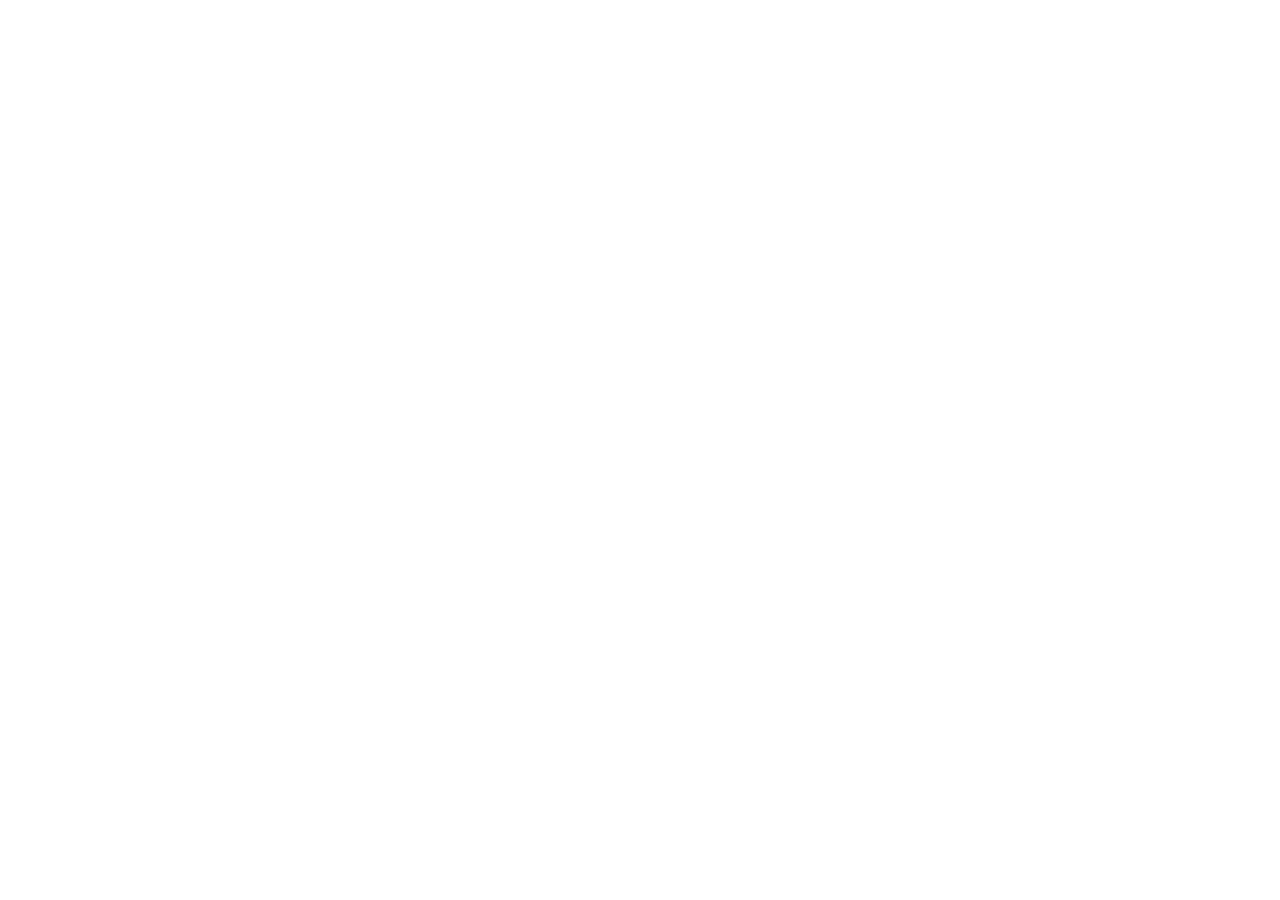
==== index.html @ 27630556 "Update Page Project Structure" ====
<!DOCTYPE html>
<html lang="en">
<head>
    <meta charset="UTF-8">
    <meta name="viewport" content="width=device-width, initial-scale=1.0">
    <title>Nebula</title>


    <!--Enlaces a fuentes-->


    <!---->


</head>



<body>
    


    


</body>
</html>
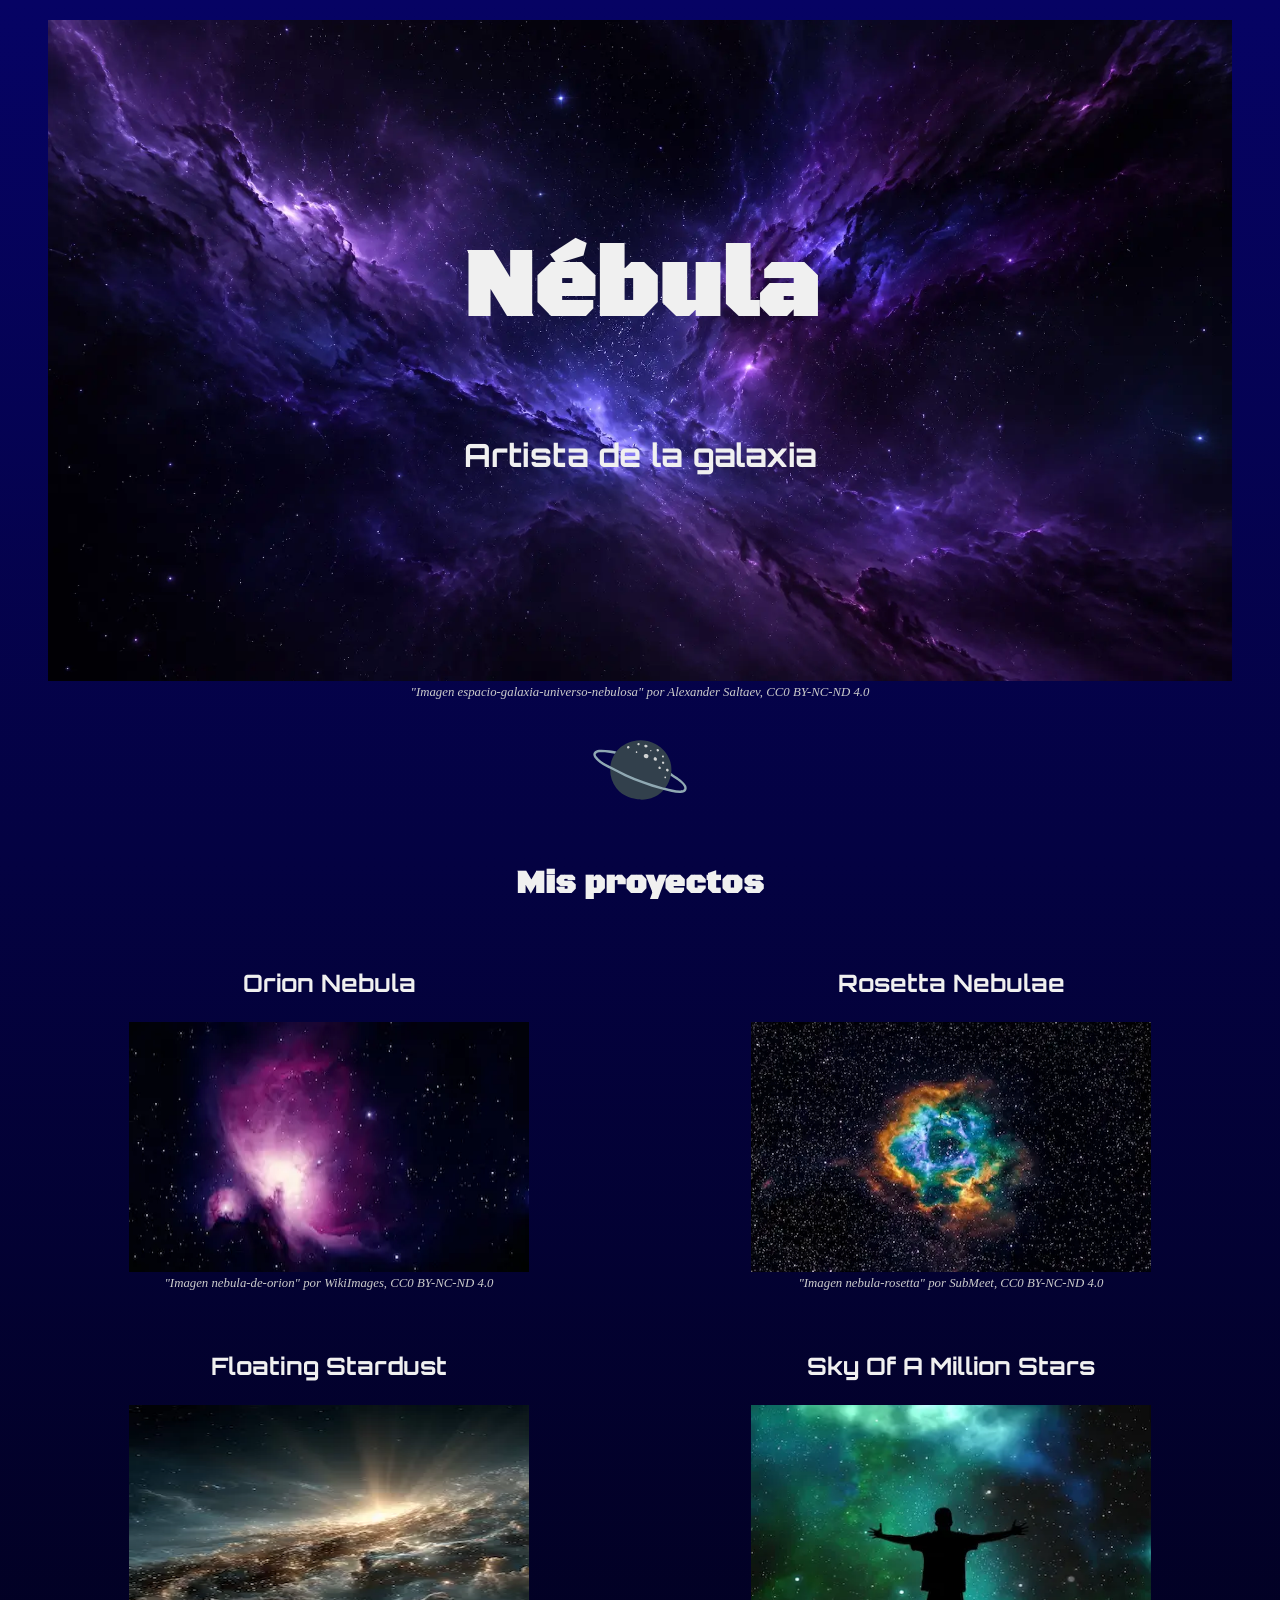
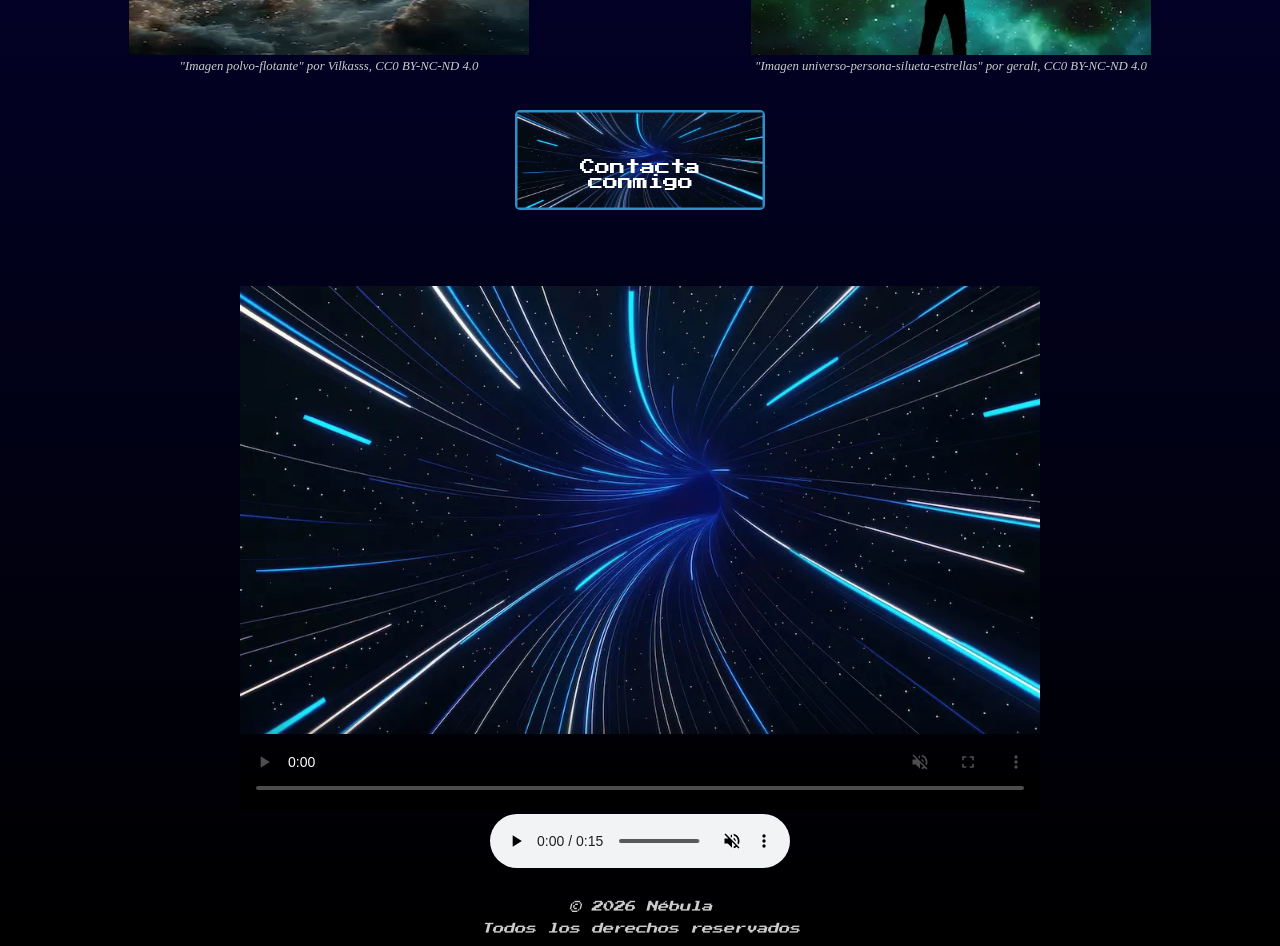
==== commit 73962a77: "Update Nebula's Landing Page and Assets" ====
--- a/index.html
+++ b/index.html
@@ -5,22 +5,133 @@
     <meta name="viewport" content="width=device-width, initial-scale=1.0">
     <title>Nebula</title>
 
+    <!--Enlace al icono de la web en la pestaña-->
+    <link rel="icon" href="assets/img/nebula-logo.svg" type="image/svg">
 
     <!--Enlaces a fuentes-->
+    <link rel="preconnect" href="https://fonts.googleapis.com">
+    <link rel="preconnect" href="https://fonts.gstatic.com" crossorigin>
+    <!--Black Ops One-->
+    <link href="https://fonts.googleapis.com/css2?family=Black+Ops+One&family=Cinzel+Decorative:wght@400;700;900&family=Cinzel:wght@400..900&family=EB+Garamond:ital,wght@0,400..800;1,400..800&display=swap" rel="stylesheet">
+    <!--Orbitron-->
+    <link href="https://fonts.googleapis.com/css2?family=Black+Ops+One&family=Cinzel+Decorative:wght@400;700;900&family=Cinzel:wght@400..900&family=EB+Garamond:ital,wght@0,400..800;1,400..800&family=Orbitron:wght@400..900&display=swap" rel="stylesheet">
+    <!--Press Start 2P-->
+    <link href="https://fonts.googleapis.com/css2?family=Black+Ops+One&family=Cinzel+Decorative:wght@400;700;900&family=Cinzel:wght@400..900&family=EB+Garamond:ital,wght@0,400..800;1,400..800&family=Orbitron:wght@400..900&family=Press+Start+2P&display=swap" rel="stylesheet">
+
+    <!--Enlace a la hoja de estilo CSS-->
+    <link rel="stylesheet" href="styles/styles.css">
+</head>
+
+<body>
+    <!-- Zona hero-->
+        <!--Header para el logo y el título de la página-->
+        <header>
+            <div id="hero-zone">
+                <!--Titulo-->
+                <h1 id="title">Nébula</h1>
+                <!--Subtítulo-->
+                <h2 id="subtitle">Artista de la galaxia</h2>
+                <div id="img-hero">
+                    <figure>
+                        <img src="assets/img/hero-image.webp" alt="Imagen espacial estilo nebulosa como fondo de página" width="100%" height="auto" loading="lazy">
+                        <figcaption class="cites">
+                            "Imagen espacio-galaxia-universo-nebulosa" por Alexander Saltaev, CC0 BY-NC-ND 4.0
+                        </figcaption>
+                    </figure>
+                </div>
+            </div>
+
+        </header>
+        
+        <main>
+                <!---Imagen logo-->
+                <div id="logo">
+                    <img src="assets/img/nebula-logo.svg" alt="Logo de la página web de Nebula" width="100px" height="auto" loading="lazy">
+                </div>
+
+            <h1 id="projects-title">Mis proyectos</h1>
+
+            <!--Contenedor para un grid con los proyectos de Nebula-->
+            <div id="grid">
+                <!--Cada tarjeta del grid-->
+                <!--Proyecto 1-->
+                <div class="project">
+                    <h3>Orion Nebula</h3>
+                    <figure>
+                        <img src="assets/img/project-1.webp" alt="Imagen de Nebula de Orión" width="400px" height="250px" loading="lazy">
+                            <figcaption class="cites">
+                                "Imagen nebula-de-orion" por WikiImages, CC0 BY-NC-ND 4.0
+                            </figcaption>
+                    </figure>
+                </div>
+                
+                <!--Proyecto 2-->
+                <div class="project">
+                    <h3>Rosetta Nebulae</h3>
+                    <figure>
+                        <img src="assets/img/project-2.webp" alt="Imagen de la nebulosa Roseta" width="400px" height="250px" loading="lazy">
+                        <figcaption class="cites">
+                            "Imagen nebula-rosetta" por SubMeet, CC0 BY-NC-ND 4.0
+                        </figcaption>
+                    </figure>
+                </div>
+
+                <!--Proyecto 3-->
+                <div class="project">
+                    <h3>Floating Stardust</h3>
+                    <figure>
+                        <img src="assets/img/project-3.webp" alt="Imagen del polvo flotante de una nebulosa" width="400px" height="250px" loading="lazy">
+                        <figcaption class="cites">
+                            "Imagen polvo-flotante" por Vilkasss, CC0 BY-NC-ND 4.0
+                        </figcaption>
+                    </figure>
+                </div>
+
+                <!--Proyecto 4-->
+                <div class="project">
+                    <h3>Sky Of A Million Stars</h3>
+                    <figure>
+                        <img src="assets/img/project-4.webp" alt="Silueta de una persona frente al espacio" width="400px" height="250px" loading="lazy">
+                        <figcaption class="cites">
+                            "Imagen universo-persona-silueta-estrellas" por geralt, CC0 BY-NC-ND 4.0
+                        </figcaption>
+                    </figure>
+                </div>  
+
+            </div>
+
+            <!--Botón de contacto con animación integrada-->
+            <button class="btn" onclick="window.location.href='mailto:antondm11@gmail.com'">
+                <img id="btn-img" src="assets/img/button-animation.webp" alt="Animación futurista situada en el botón" width="245px" height="95px" loading="lazy">
+                <p class="btn-text">Contacta conmigo</p>
+            </button>
+
+            <br>
 
 
-    <!---->
+            <!--Vídeo-->
+            <video id="video" poster="assets/img/anima-1.webp" width="800px" height="600px" controls autoplay muted loop>
+        
+                <source src="assets/video/night-sky-video.mp4" type="video/mp4">
 
+            </video>
 
-</head>
+            <br>
+            <!---Audio ambiente-->
+            <audio id="ambient-audio" controls preload="metadata" autoplay muted loop>
+                <source src="assets/audio/juliush-interstellar-science-fiction-sounds.mp3" type="audio/mpeg">
+                Tu navegador no soporta la reproducción de audio.
+            </audio>
 
+            <br>
 
+        </main>
 
-<body>
-    
-
-
-    
+        <footer>
+            <br>
+            <p class="foot-text">© 2026 Nébula</p>
+            <p class="foot-text">Todos los derechos reservados</p>
+        </footer>
 
 
 </body>
--- a/styles/styles.css
+++ b/styles/styles.css
@@ -0,0 +1,118 @@
+/* Estilo general para el body */
+body{
+    background-color: #04024d;
+    color: white;
+    text-align: center;
+    background: linear-gradient(to bottom, #060364,  #000000); 
+}
+
+/* Propiedades del contenedor de la zona Hero */
+#hero-zone{
+    margin: 20px auto;
+    position: relative;
+}
+
+/* Estilo para el título */
+#title{
+    font-size: 6rem;
+    color: #f0f0f0;
+    font-family: 'Black Ops One', sans-serif;
+    position: absolute;
+    top: 30%;
+    left: 50%;
+    transform: translate(-50%, -50%);
+}
+
+/* Estilo para el subtítulo */
+#subtitle{
+    font-size: 2rem;
+    color: #f0f0f0;
+    font-family: 'Orbitron', sans-serif;
+    position: absolute;
+    top: 60%;
+    left: 50%;
+    transform: translate(-50%, -50%);
+}
+
+
+/* Estilo para el grid que contiene los proyectos de Nebula */
+#grid{
+    display: grid;
+    grid-template-columns: repeat(2, 1fr);
+    gap: 20px;
+    padding: 20px;
+}
+
+/* Estlo para el título "Mis proyectos" */
+#projects-title{
+    font-size: 2rem;
+    color: #f0f0f0;
+    font-family: 'Black Ops One', sans-serif;
+    margin-top: 40px;
+    margin-bottom: 20px;
+}
+
+/* Estilo para el título de los proyectos */
+.project h3{
+    font-size: 1.5rem;
+    color: #f0f0f0;
+    font-family: 'Orbitron', sans-serif;
+}
+
+/* Estilo para el botón de contacto */
+.btn{
+    background-color: #2d90c9;
+    color: white;
+    border: none;
+    border-radius: 5px;
+    padding: 10px 20px;
+    font-size: 1.2rem;
+    font-family: 'Press Start 2P', sans-serif;
+    cursor: pointer;
+    transition: background-color 0.3s ease;
+    width: 250px;
+    height: 100px;
+    position: relative;
+
+}
+
+/* Estilo para el hover del botón */
+.btn:hover{
+    background-color: #13bfeb;
+}
+
+/* Estilo para la imagen del botón */
+#btn-img{
+    position: absolute;
+    top: 50%;
+    left: 50%;
+    transform: translate(-50%, -50%);
+}
+
+/* Estilo para el texto del botón */
+.btn-text{
+    font-size: 0.8em;
+    position: absolute;
+    top: 50%;
+    left: 50%;
+    transform: translate(-50%, -50%);
+}
+
+/* Estilo para las citas de las imágenes */
+.cites{
+    font-size: 0.8em;
+    color: #cccccc;
+    font-style: italic;
+}
+
+
+/* Estilo para el texto del footer */
+.foot-text{
+    font-size: 0.7em;
+    color: #cccccc;
+    font-style: italic;
+    font-family: 'Press Start 2P', sans-serif;
+    text-align: center;
+
+}
+
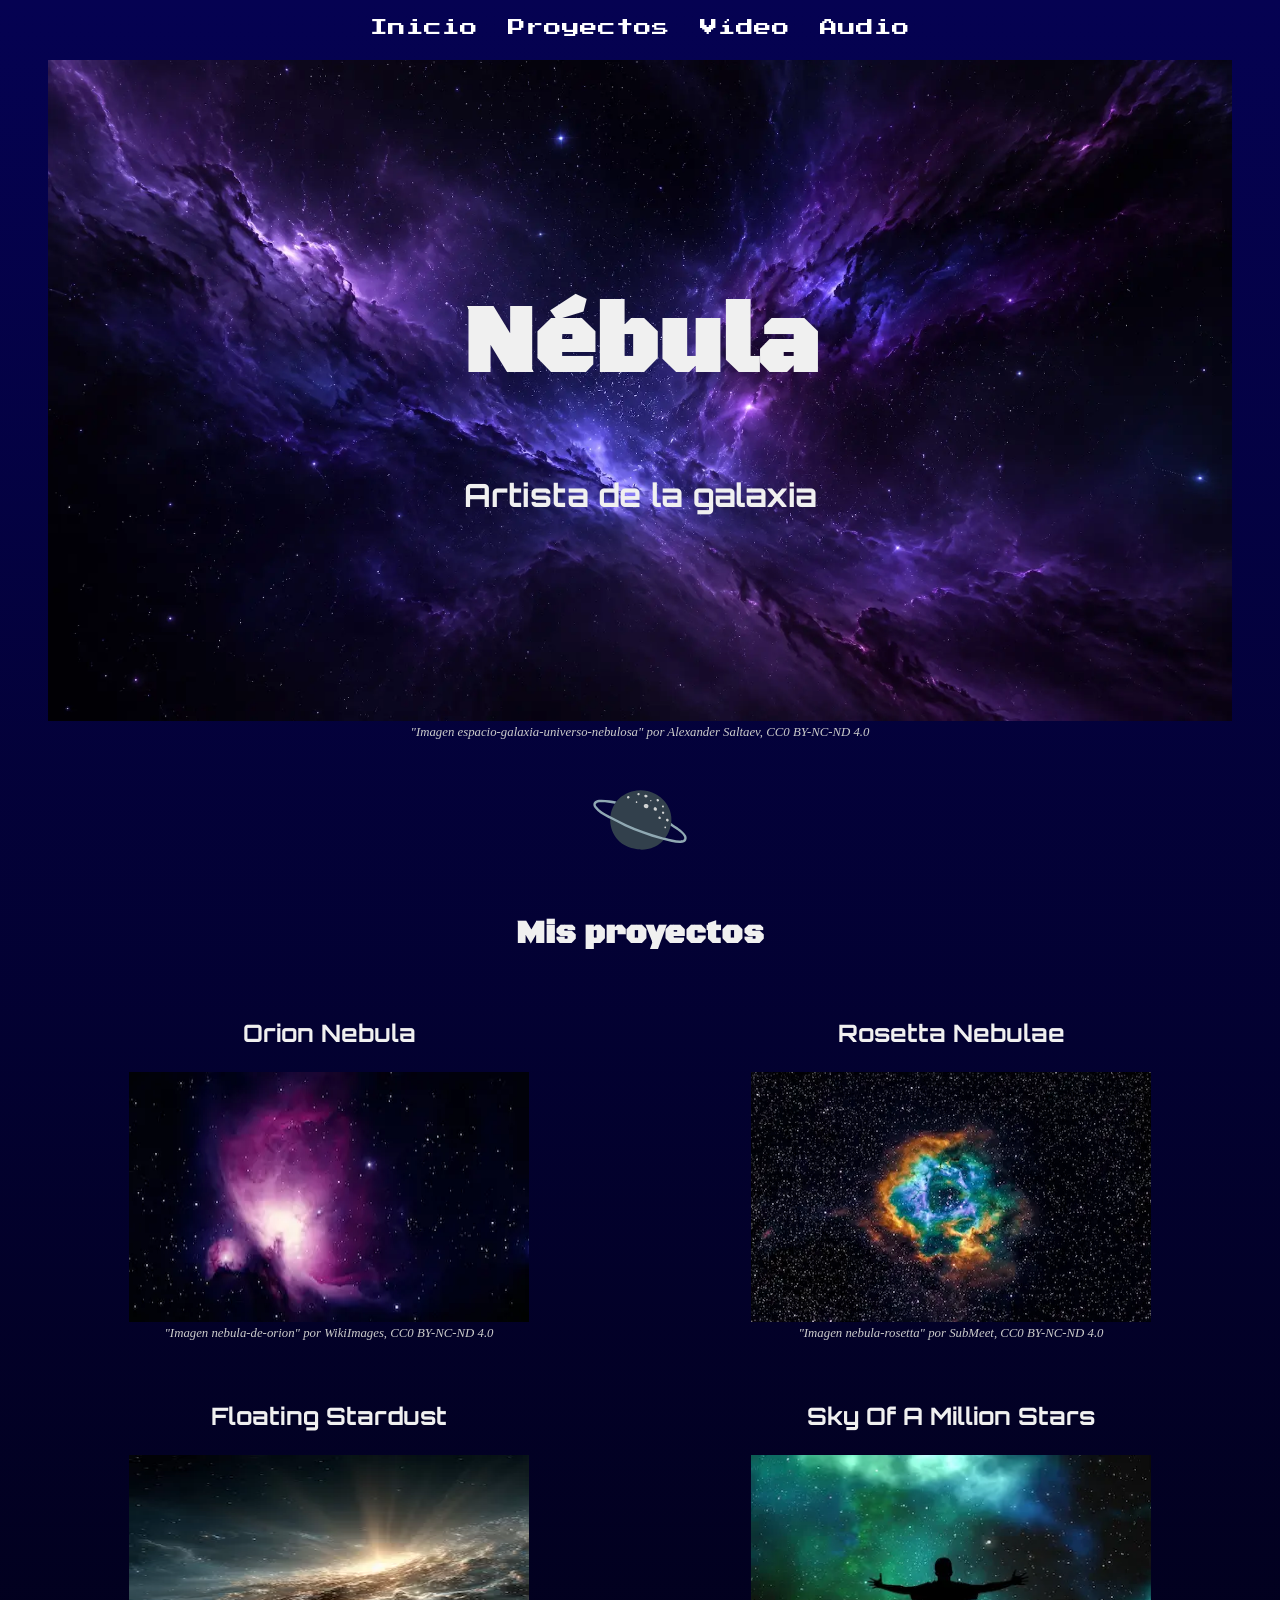
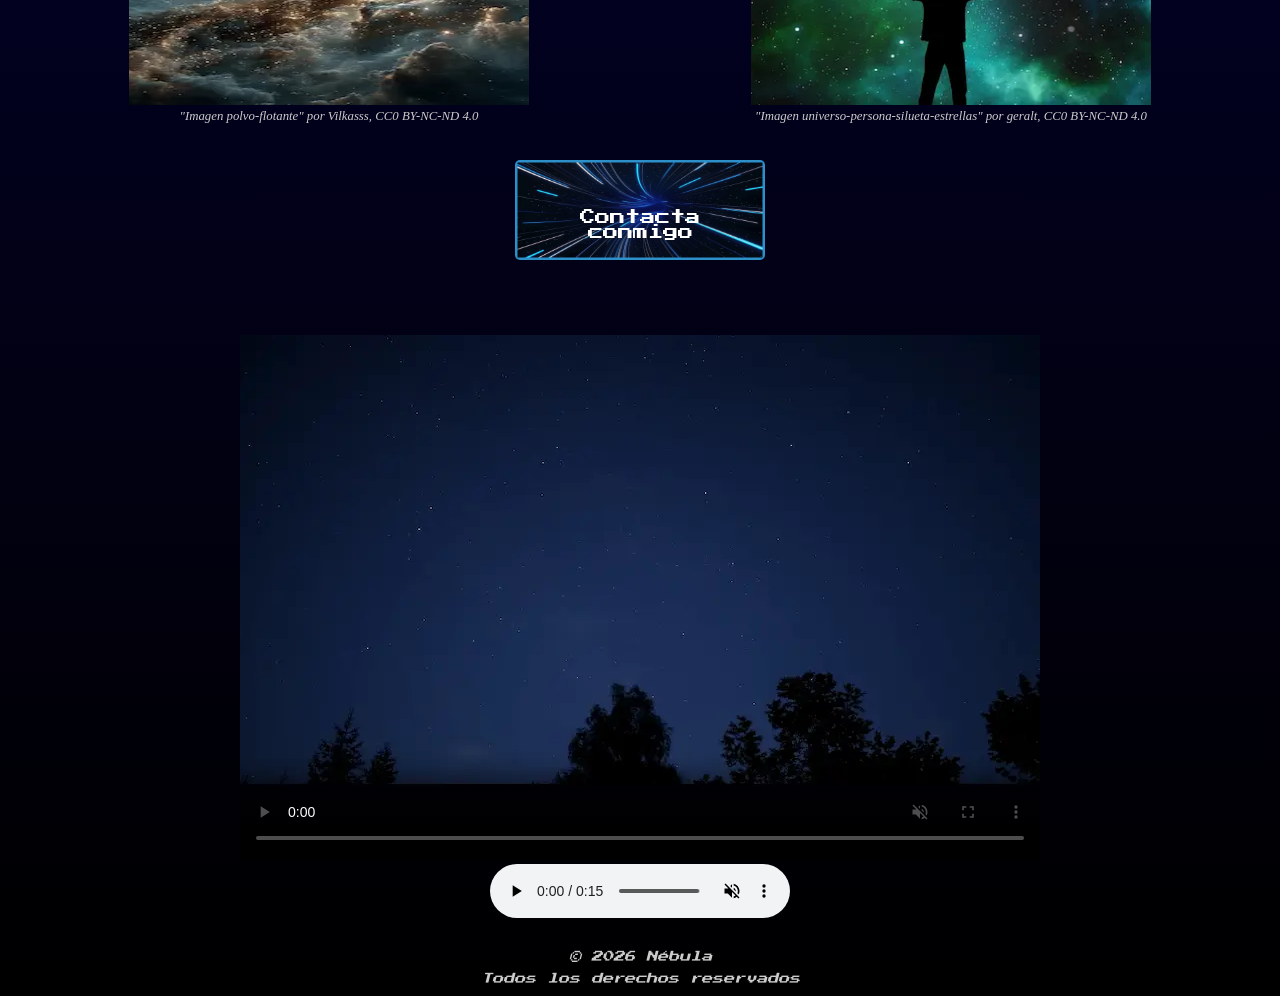
==== commit 96d99086: "Update Nebula Landing and Assets" ====
--- a/index.html
+++ b/index.html
@@ -26,6 +26,19 @@
     <!-- Zona hero-->
         <!--Header para el logo y el título de la página-->
         <header>
+
+
+            <!--Barra de navegación para dirigir a cada sección de recursos-->
+
+            <nav id="navbar">
+                <ul>
+                    <li><a href="#hero-zone">Inicio</a></li>
+                    <li><a href="#projects-title">Proyectos</a></li>
+                    <li><a href="#video">Vídeo</a></li>
+                    <li><a href="#ambient-audio">Audio</a></li>
+                </ul>
+
+
             <div id="hero-zone">
                 <!--Titulo-->
                 <h1 id="title">Nébula</h1>
@@ -110,7 +123,7 @@
 
 
             <!--Vídeo-->
-            <video id="video" poster="assets/img/anima-1.webp" width="800px" height="600px" controls autoplay muted loop>
+            <video id="video" controls poster="assets/img/poster.webp" width="800px" height="600px" autoplay muted loop>
         
                 <source src="assets/video/night-sky-video.mp4" type="video/mp4">
 
--- a/styles/styles.css
+++ b/styles/styles.css
@@ -1,9 +1,43 @@
 /* Estilo general para el body */
 body{
     background-color: #04024d;
+    color: ffffff;
+    text-align: center;
+    background: linear-gradient(to bottom, #050252,  #000000); 
+}
+
+
+/* Estilo de la barra de navegación */
+#navbar{
+    color: #ffffff;
+    padding: 10px 0;
+}
+
+/* Estilo del flex para los elementos de la barra de navegación */
+#navbar ul{
+    list-style: none;
+    margin: 0;
+    padding: 0;
+    display: flex;
+    justify-content: center;
+}
+
+/* Propiedad para el margen entre los elementos de la barra de navegación (lista) */
+#navbar li{
+    margin: 0 15px;
+}
+
+/* Estilo del texto que actúa como enlace a las secciones */
+#navbar a{
     color: white;
-    text-align: center;
-    background: linear-gradient(to bottom, #060364,  #000000); 
+    text-decoration: none;
+    font-family: 'Press Start 2P', sans-serif;
+    font-size: 1.1em;
+}
+
+/* Estilo para el hover del enlace */
+#navbar a:hover{
+    color: #13bfeb;
 }
 
 /* Propiedades del contenedor de la zona Hero */
@@ -43,7 +77,7 @@
     padding: 20px;
 }
 
-/* Estlo para el título "Mis proyectos" */
+/* Estilo para el título "Mis proyectos" */
 #projects-title{
     font-size: 2rem;
     color: #f0f0f0;
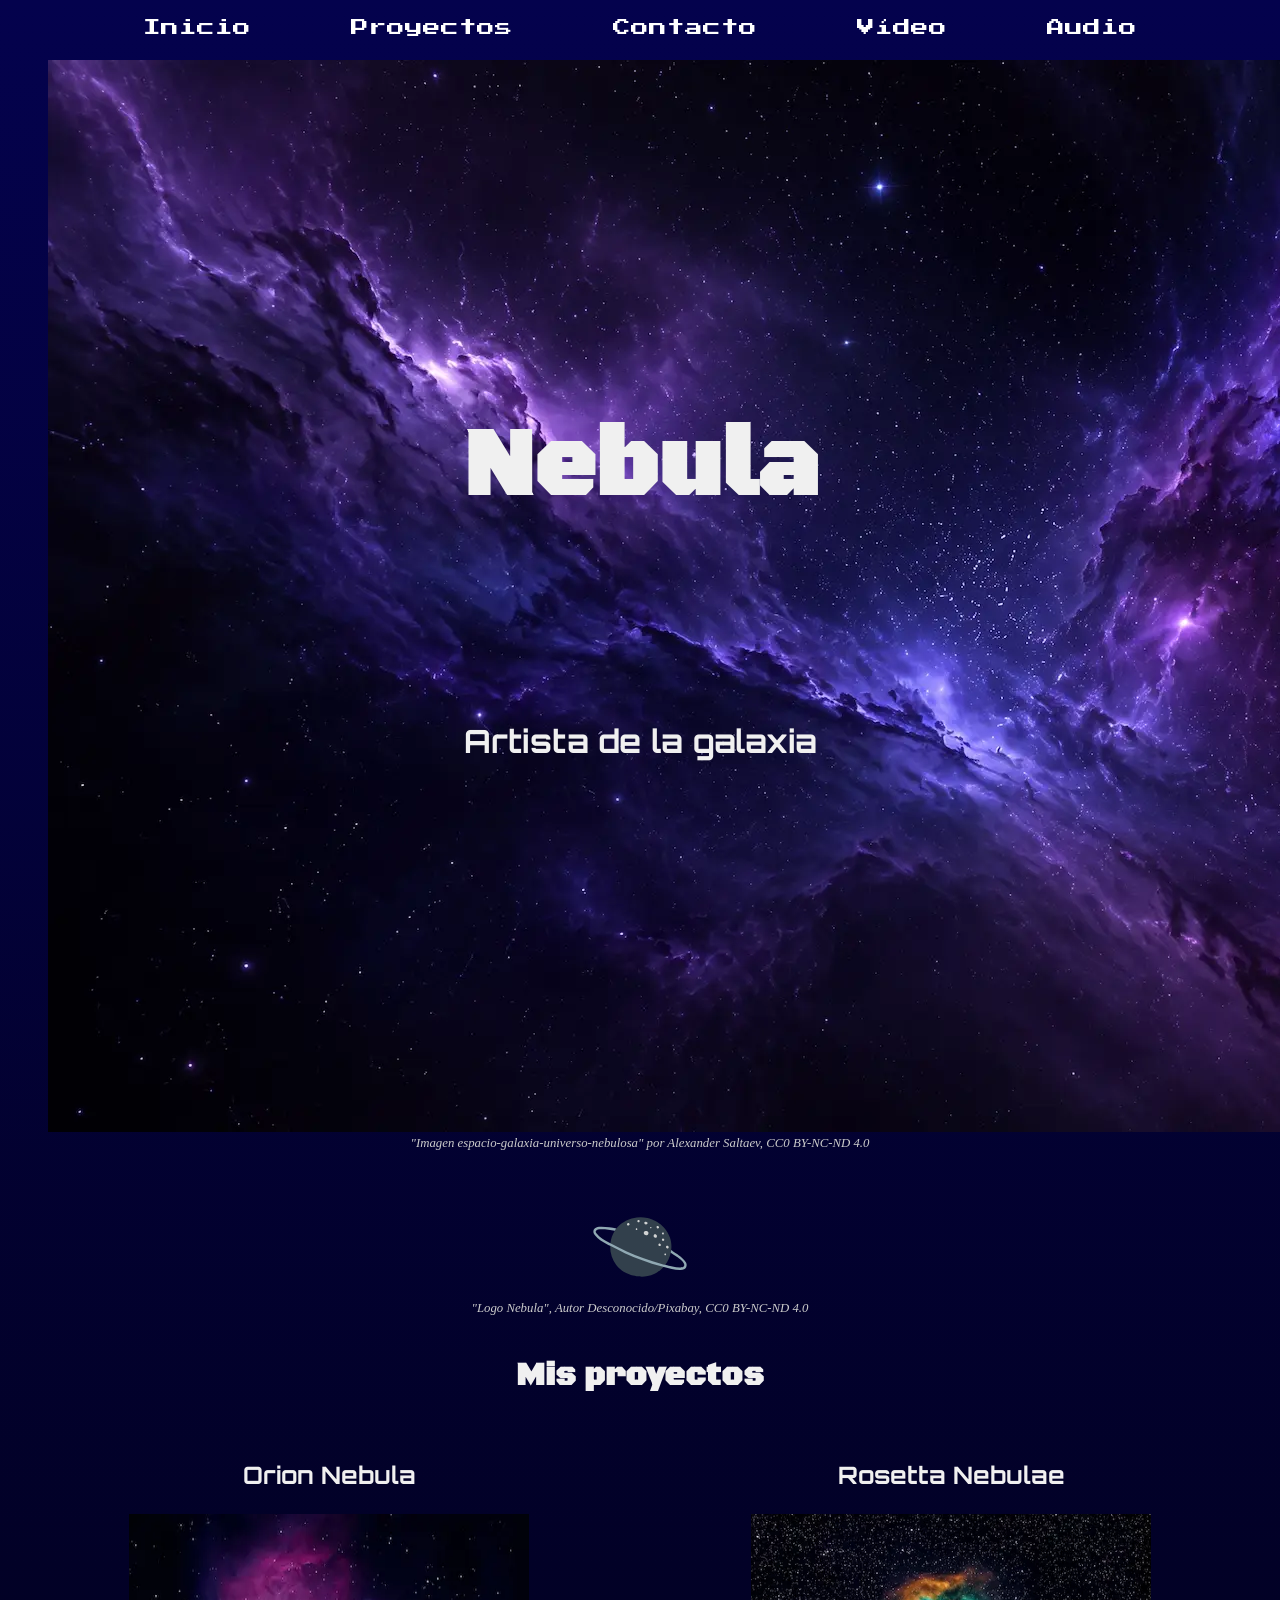
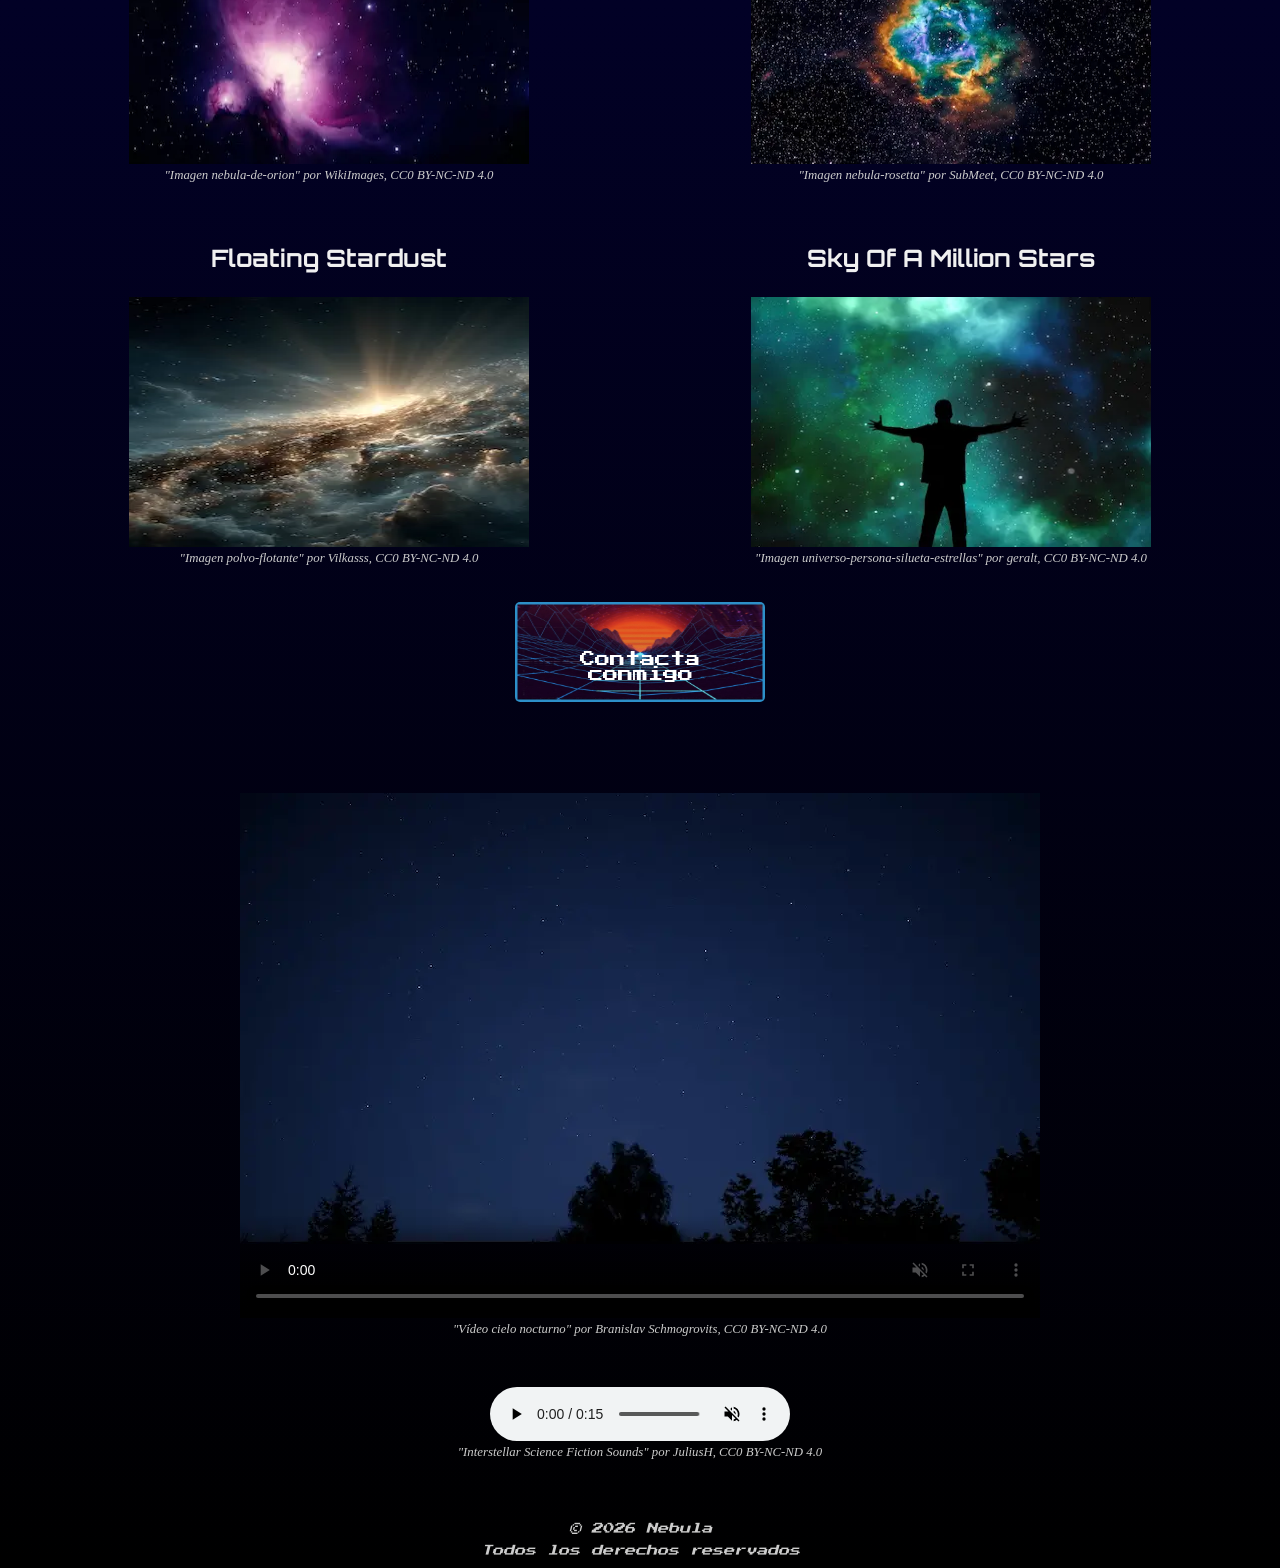
==== commit fe4614d4: "Update Landing, Readme, Cites and Assets" ====
--- a/index.html
+++ b/index.html
@@ -4,10 +4,8 @@
     <meta charset="UTF-8">
     <meta name="viewport" content="width=device-width, initial-scale=1.0">
     <title>Nebula</title>
-
     <!--Enlace al icono de la web en la pestaña-->
     <link rel="icon" href="assets/img/nebula-logo.svg" type="image/svg">
-
     <!--Enlaces a fuentes-->
     <link rel="preconnect" href="https://fonts.googleapis.com">
     <link rel="preconnect" href="https://fonts.gstatic.com" crossorigin>
@@ -17,7 +15,6 @@
     <link href="https://fonts.googleapis.com/css2?family=Black+Ops+One&family=Cinzel+Decorative:wght@400;700;900&family=Cinzel:wght@400..900&family=EB+Garamond:ital,wght@0,400..800;1,400..800&family=Orbitron:wght@400..900&display=swap" rel="stylesheet">
     <!--Press Start 2P-->
     <link href="https://fonts.googleapis.com/css2?family=Black+Ops+One&family=Cinzel+Decorative:wght@400;700;900&family=Cinzel:wght@400..900&family=EB+Garamond:ital,wght@0,400..800;1,400..800&family=Orbitron:wght@400..900&family=Press+Start+2P&display=swap" rel="stylesheet">
-
     <!--Enlace a la hoja de estilo CSS-->
     <link rel="stylesheet" href="styles/styles.css">
 </head>
@@ -26,27 +23,24 @@
     <!-- Zona hero-->
         <!--Header para el logo y el título de la página-->
         <header>
-
-
             <!--Barra de navegación para dirigir a cada sección de recursos-->
-
             <nav id="navbar">
                 <ul>
                     <li><a href="#hero-zone">Inicio</a></li>
                     <li><a href="#projects-title">Proyectos</a></li>
+                    <li><a href="#btn-img">Contacto</a></li>
                     <li><a href="#video">Vídeo</a></li>
                     <li><a href="#ambient-audio">Audio</a></li>
                 </ul>
 
-
             <div id="hero-zone">
                 <!--Titulo-->
-                <h1 id="title">Nébula</h1>
+                <h1 id="title">Nebula</h1>
                 <!--Subtítulo-->
                 <h2 id="subtitle">Artista de la galaxia</h2>
                 <div id="img-hero">
                     <figure>
-                        <img src="assets/img/hero-image.webp" alt="Imagen espacial estilo nebulosa como fondo de página" width="100%" height="auto" loading="lazy">
+                        <img src="assets/img/hero-image.webp" alt="Imagen espacial estilo nebulosa como fondo de página" width="1920px" height="auto" loading="lazy">
                         <figcaption class="cites">
                             "Imagen espacio-galaxia-universo-nebulosa" por Alexander Saltaev, CC0 BY-NC-ND 4.0
                         </figcaption>
@@ -59,7 +53,12 @@
         <main>
                 <!---Imagen logo-->
                 <div id="logo">
-                    <img src="assets/img/nebula-logo.svg" alt="Logo de la página web de Nebula" width="100px" height="auto" loading="lazy">
+                    <figure>
+                        <img src="assets/img/nebula-logo.svg" alt="Logo de la página web de Nebula" width="100px" height="auto" loading="lazy">
+                        <figcaption class="cites">
+                            "Logo Nebula", Autor Desconocido/Pixabay, CC0 BY-NC-ND 4.0
+                        </figcaption>
+                    </figure>
                 </div>
 
             <h1 id="projects-title">Mis proyectos</h1>
@@ -121,31 +120,33 @@
 
             <br>
 
-
             <!--Vídeo-->
-            <video id="video" controls poster="assets/img/poster.webp" width="800px" height="600px" autoplay muted loop>
-        
-                <source src="assets/video/night-sky-video.mp4" type="video/mp4">
-
-            </video>
+            <figure>
+                <video id="video" controls poster="assets/img/poster.webp" width="800px" height="600px" autoplay muted loop>
+                    <source src="assets/video/night-sky-video.mp4" type="video/mp4">
+                </video>
+                <figcaption class="cites">
+                    "Vídeo cielo nocturno" por Branislav Schmogrovits, CC0 BY-NC-ND 4.0
+                </figcaption>
+            </figure>
 
             <br>
             <!---Audio ambiente-->
-            <audio id="ambient-audio" controls preload="metadata" autoplay muted loop>
-                <source src="assets/audio/juliush-interstellar-science-fiction-sounds.mp3" type="audio/mpeg">
-                Tu navegador no soporta la reproducción de audio.
-            </audio>
-
+            <figure>
+                <audio id="ambient-audio" controls preload="metadata" autoplay muted loop>
+                    <source src="assets/audio/juliush-interstellar-science-fiction-sounds.mp3" type="audio/mpeg">
+                    Tu navegador no soporta la reproducción de audio.
+                </audio>
+                <figcaption class="cites">
+                    "Interstellar Science Fiction Sounds" por JuliusH, CC0 BY-NC-ND 4.0
+                </figcaption>
+            </figure>
             <br>
-
         </main>
-
         <footer>
             <br>
-            <p class="foot-text">© 2026 Nébula</p>
+            <p class="foot-text">© 2026 Nebula</p>
             <p class="foot-text">Todos los derechos reservados</p>
         </footer>
-
-
 </body>
 </html>
--- a/styles/styles.css
+++ b/styles/styles.css
@@ -1,11 +1,10 @@
 /* Estilo general para el body */
 body{
     background-color: #04024d;
-    color: ffffff;
+    color: #ffffff;
     text-align: center;
-    background: linear-gradient(to bottom, #050252,  #000000); 
+    background: linear-gradient(to bottom, #04024d,  #000000); 
 }
-
 
 /* Estilo de la barra de navegación */
 #navbar{
@@ -24,12 +23,12 @@
 
 /* Propiedad para el margen entre los elementos de la barra de navegación (lista) */
 #navbar li{
-    margin: 0 15px;
+    margin: 0 50px;
 }
 
 /* Estilo del texto que actúa como enlace a las secciones */
 #navbar a{
-    color: white;
+    color: #ffffff;
     text-decoration: none;
     font-family: 'Press Start 2P', sans-serif;
     font-size: 1.1em;
@@ -68,7 +67,6 @@
     transform: translate(-50%, -50%);
 }
 
-
 /* Estilo para el grid que contiene los proyectos de Nebula */
 #grid{
     display: grid;
@@ -96,7 +94,7 @@
 /* Estilo para el botón de contacto */
 .btn{
     background-color: #2d90c9;
-    color: white;
+    color: #ffffff;
     border: none;
     border-radius: 5px;
     padding: 10px 20px;
@@ -107,7 +105,6 @@
     width: 250px;
     height: 100px;
     position: relative;
-
 }
 
 /* Estilo para el hover del botón */
@@ -139,7 +136,6 @@
     font-style: italic;
 }
 
-
 /* Estilo para el texto del footer */
 .foot-text{
     font-size: 0.7em;
@@ -147,6 +143,4 @@
     font-style: italic;
     font-family: 'Press Start 2P', sans-serif;
     text-align: center;
-
 }
-
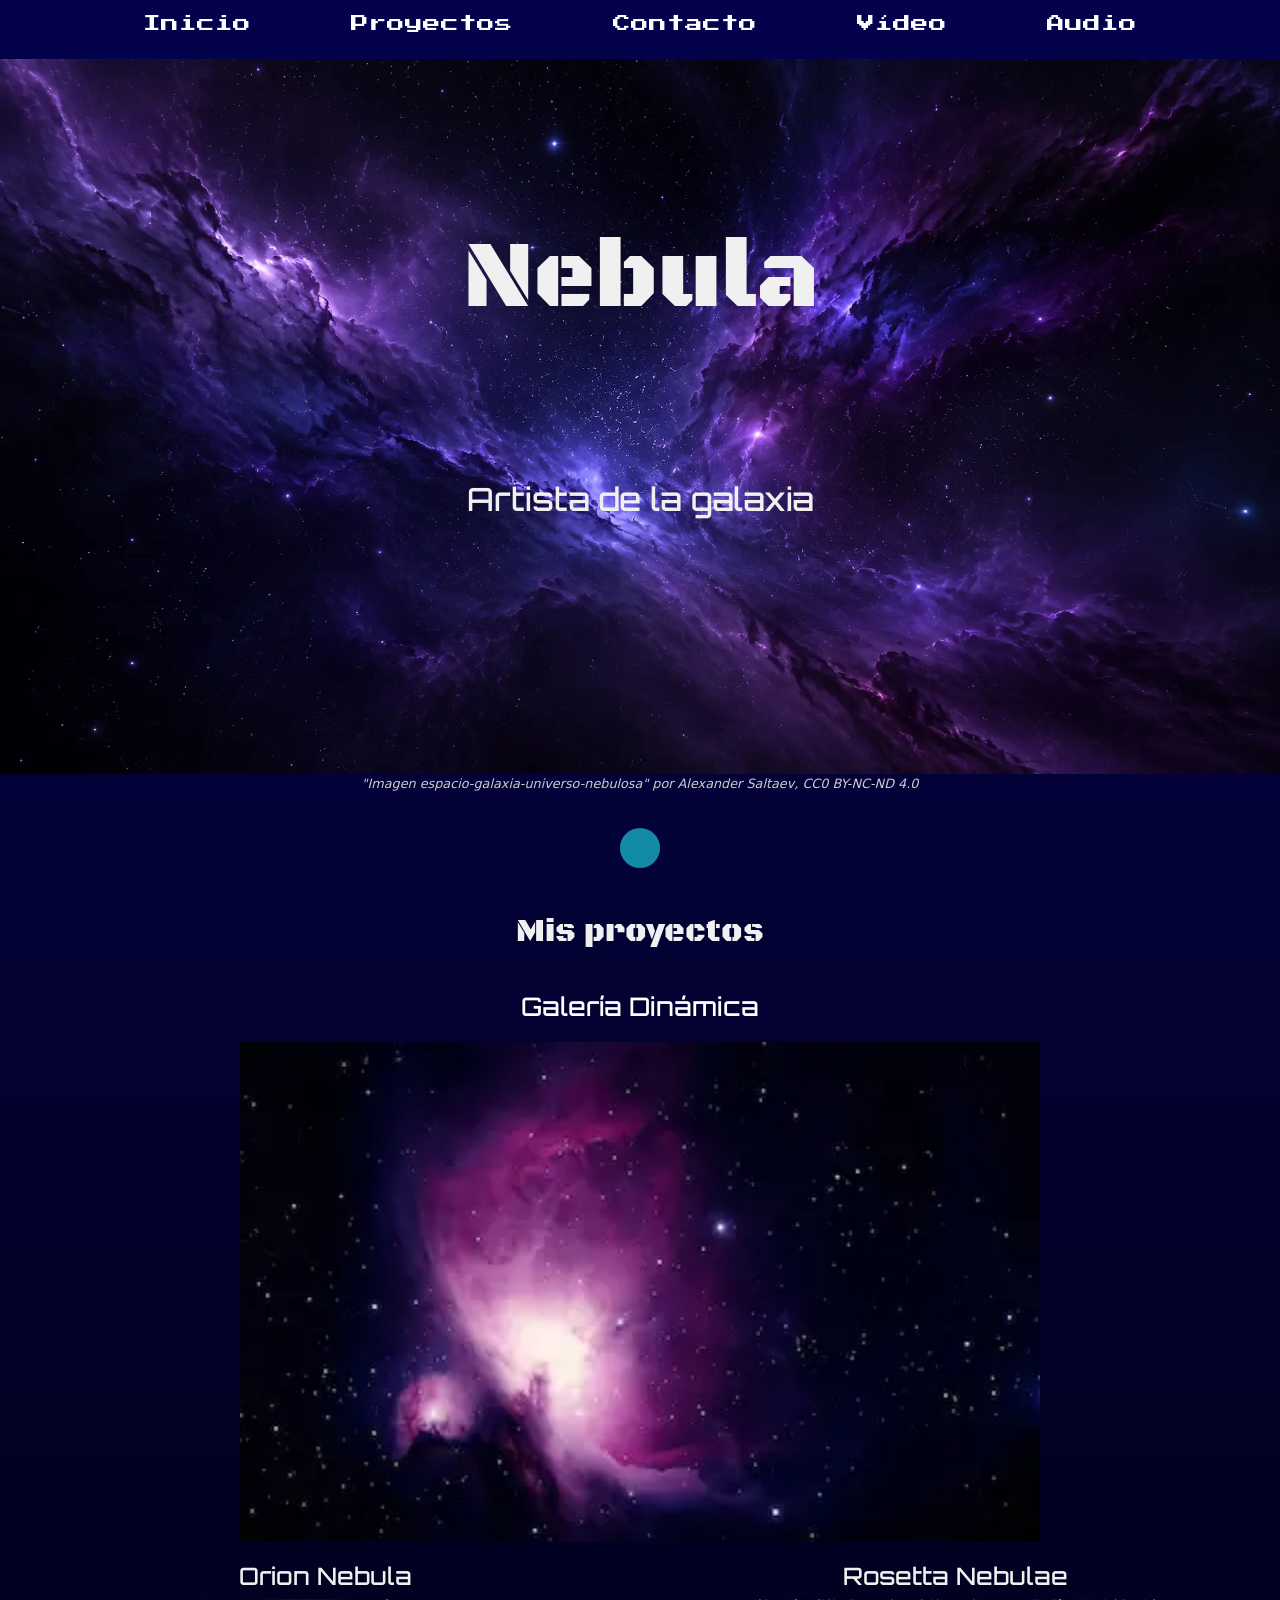
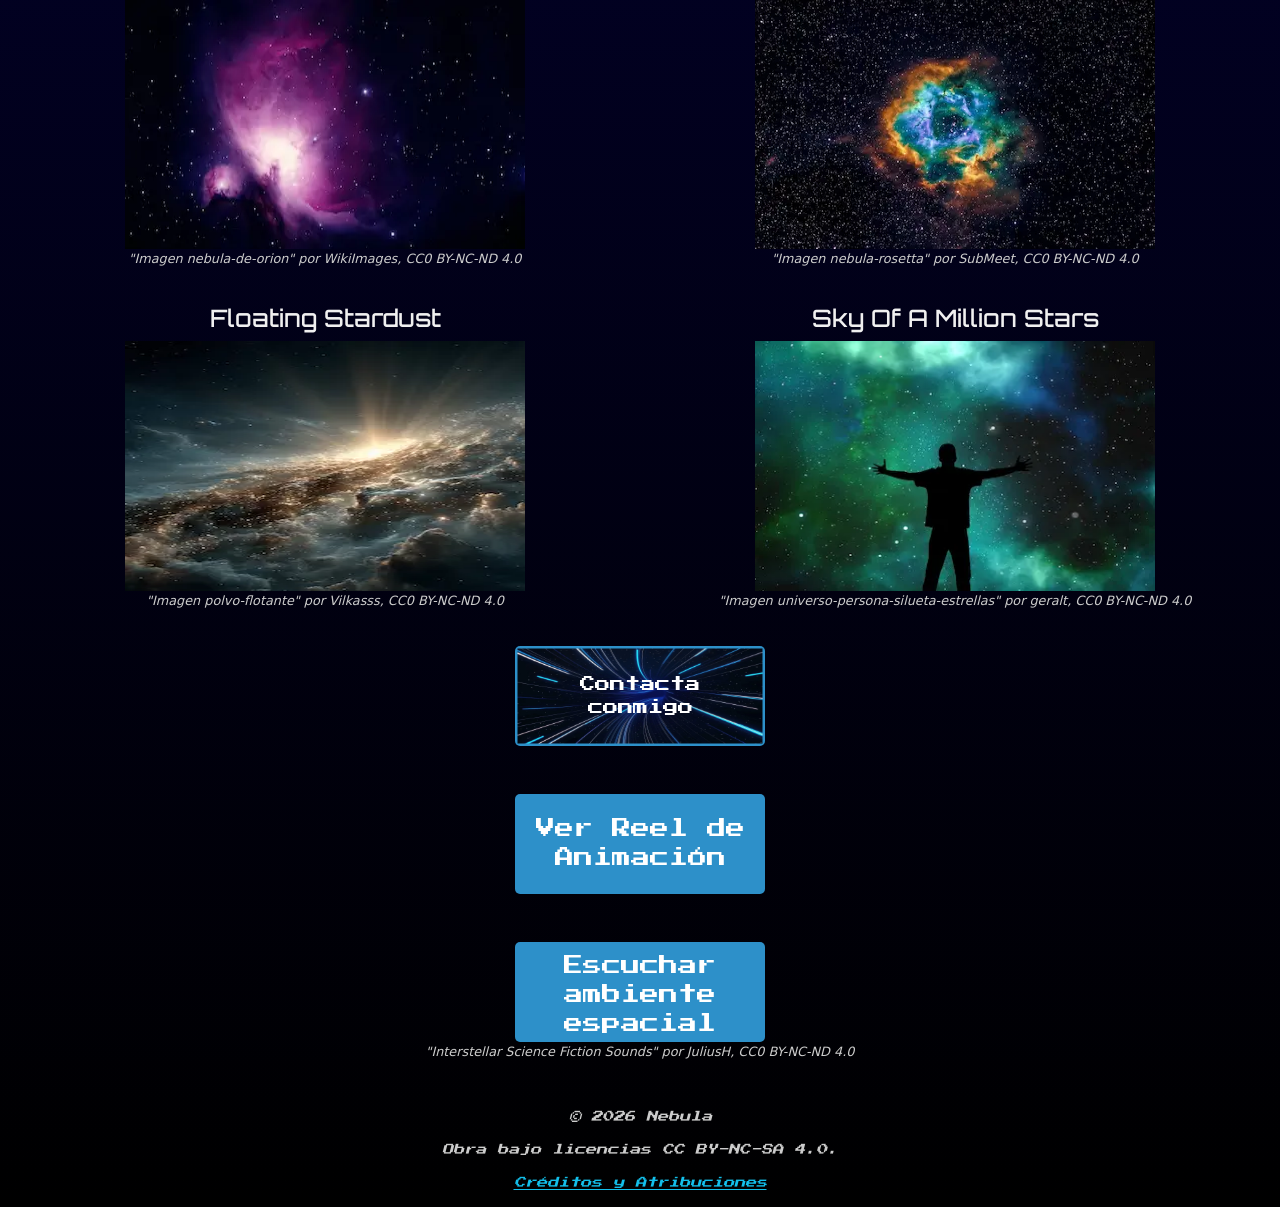
==== commit 44760756: "Update Landing Nebula project" ====
--- a/index.html
+++ b/index.html
@@ -1,5 +1,6 @@
 <!DOCTYPE html>
 <html lang="en">
+
 <head>
     <meta charset="UTF-8">
     <meta name="viewport" content="width=device-width, initial-scale=1.0">
@@ -10,28 +11,40 @@
     <link rel="preconnect" href="https://fonts.googleapis.com">
     <link rel="preconnect" href="https://fonts.gstatic.com" crossorigin>
     <!--Black Ops One-->
-    <link href="https://fonts.googleapis.com/css2?family=Black+Ops+One&family=Cinzel+Decorative:wght@400;700;900&family=Cinzel:wght@400..900&family=EB+Garamond:ital,wght@0,400..800;1,400..800&display=swap" rel="stylesheet">
+    <link
+        href="https://fonts.googleapis.com/css2?family=Black+Ops+One&family=Cinzel+Decorative:wght@400;700;900&family=Cinzel:wght@400..900&family=EB+Garamond:ital,wght@0,400..800;1,400..800&display=swap"
+        rel="stylesheet">
     <!--Orbitron-->
-    <link href="https://fonts.googleapis.com/css2?family=Black+Ops+One&family=Cinzel+Decorative:wght@400;700;900&family=Cinzel:wght@400..900&family=EB+Garamond:ital,wght@0,400..800;1,400..800&family=Orbitron:wght@400..900&display=swap" rel="stylesheet">
+    <link
+        href="https://fonts.googleapis.com/css2?family=Black+Ops+One&family=Cinzel+Decorative:wght@400;700;900&family=Cinzel:wght@400..900&family=EB+Garamond:ital,wght@0,400..800;1,400..800&family=Orbitron:wght@400..900&display=swap"
+        rel="stylesheet">
     <!--Press Start 2P-->
-    <link href="https://fonts.googleapis.com/css2?family=Black+Ops+One&family=Cinzel+Decorative:wght@400;700;900&family=Cinzel:wght@400..900&family=EB+Garamond:ital,wght@0,400..800;1,400..800&family=Orbitron:wght@400..900&family=Press+Start+2P&display=swap" rel="stylesheet">
+    <link
+        href="https://fonts.googleapis.com/css2?family=Black+Ops+One&family=Cinzel+Decorative:wght@400;700;900&family=Cinzel:wght@400..900&family=EB+Garamond:ital,wght@0,400..800;1,400..800&family=Orbitron:wght@400..900&family=Press+Start+2P&display=swap"
+        rel="stylesheet">
+
+    <!-- Enlace para Bootstrap CSS -->
+    <link href="https://cdn.jsdelivr.net/npm/bootstrap@5.3.3/dist/css/bootstrap.min.css" rel="stylesheet"
+        integrity="sha384-QWTKZyjpPEjISv5WaRU9OFeRpok6YctnYmDr5pNlyT2bRjXh0JMhjY6hW+ALEwIH" crossorigin="anonymous">
+
     <!--Enlace a la hoja de estilo CSS-->
     <link rel="stylesheet" href="styles/styles.css">
 </head>
 
 <body>
     <!-- Zona hero-->
-        <!--Header para el logo y el título de la página-->
-        <header>
-            <!--Barra de navegación para dirigir a cada sección de recursos-->
-            <nav id="navbar">
-                <ul>
-                    <li><a href="#hero-zone">Inicio</a></li>
-                    <li><a href="#projects-title">Proyectos</a></li>
-                    <li><a href="#btn-img">Contacto</a></li>
-                    <li><a href="#video">Vídeo</a></li>
-                    <li><a href="#ambient-audio">Audio</a></li>
-                </ul>
+    <!--Header para el logo y el título de la página-->
+    <header>
+        <!--Barra de navegación para dirigir a cada sección de recursos-->
+        <nav id="navbar">
+            <ul>
+                <li><a href="#hero-zone">Inicio</a></li>
+                <li><a href="#projects-title">Proyectos</a></li>
+                <li><a href="#btn-img">Contacto</a></li>
+                <!--Enlaces a los botones que reproducen vídeo y audio-->
+                <li><a href="#reel">Vídeo</a></li>
+                <li><a href="#btn-audio">Audio</a></li>
+            </ul>
 
             <div id="hero-zone">
                 <!--Titulo-->
@@ -40,7 +53,8 @@
                 <h2 id="subtitle">Artista de la galaxia</h2>
                 <div id="img-hero">
                     <figure>
-                        <img src="assets/img/hero-image.webp" alt="Imagen espacial estilo nebulosa como fondo de página" width="1920px" height="auto" loading="lazy">
+                        <img src="assets/img/hero-image.webp" alt="Imagen espacial estilo nebulosa como fondo de página"
+                            width="100%" height="auto" loading="lazy">
                         <figcaption class="cites">
                             "Imagen espacio-galaxia-universo-nebulosa" por Alexander Saltaev, CC0 BY-NC-ND 4.0
                         </figcaption>
@@ -48,105 +62,140 @@
                 </div>
             </div>
 
-        </header>
-        
-        <main>
-                <!---Imagen logo-->
-                <div id="logo">
-                    <figure>
-                        <img src="assets/img/nebula-logo.svg" alt="Logo de la página web de Nebula" width="100px" height="auto" loading="lazy">
-                        <figcaption class="cites">
-                            "Logo Nebula", Autor Desconocido/Pixabay, CC0 BY-NC-ND 4.0
-                        </figcaption>
-                    </figure>
-                </div>
-
-            <h1 id="projects-title">Mis proyectos</h1>
-
-            <!--Contenedor para un grid con los proyectos de Nebula-->
-            <div id="grid">
-                <!--Cada tarjeta del grid-->
-                <!--Proyecto 1-->
-                <div class="project">
-                    <h3>Orion Nebula</h3>
-                    <figure>
-                        <img src="assets/img/project-1.webp" alt="Imagen de Nebula de Orión" width="400px" height="250px" loading="lazy">
-                            <figcaption class="cites">
-                                "Imagen nebula-de-orion" por WikiImages, CC0 BY-NC-ND 4.0
-                            </figcaption>
-                    </figure>
-                </div>
-                
-                <!--Proyecto 2-->
-                <div class="project">
-                    <h3>Rosetta Nebulae</h3>
-                    <figure>
-                        <img src="assets/img/project-2.webp" alt="Imagen de la nebulosa Roseta" width="400px" height="250px" loading="lazy">
-                        <figcaption class="cites">
-                            "Imagen nebula-rosetta" por SubMeet, CC0 BY-NC-ND 4.0
-                        </figcaption>
-                    </figure>
-                </div>
-
-                <!--Proyecto 3-->
-                <div class="project">
-                    <h3>Floating Stardust</h3>
-                    <figure>
-                        <img src="assets/img/project-3.webp" alt="Imagen del polvo flotante de una nebulosa" width="400px" height="250px" loading="lazy">
-                        <figcaption class="cites">
-                            "Imagen polvo-flotante" por Vilkasss, CC0 BY-NC-ND 4.0
-                        </figcaption>
-                    </figure>
-                </div>
-
-                <!--Proyecto 4-->
-                <div class="project">
-                    <h3>Sky Of A Million Stars</h3>
-                    <figure>
-                        <img src="assets/img/project-4.webp" alt="Silueta de una persona frente al espacio" width="400px" height="250px" loading="lazy">
-                        <figcaption class="cites">
-                            "Imagen universo-persona-silueta-estrellas" por geralt, CC0 BY-NC-ND 4.0
-                        </figcaption>
-                    </figure>
-                </div>  
-
-            </div>
-
-            <!--Botón de contacto con animación integrada-->
-            <button class="btn" onclick="window.location.href='mailto:antondm11@gmail.com'">
-                <img id="btn-img" src="assets/img/button-animation.webp" alt="Animación futurista situada en el botón" width="245px" height="95px" loading="lazy">
-                <p class="btn-text">Contacta conmigo</p>
-            </button>
-
-            <br>
-
-            <!--Vídeo-->
-            <figure>
-                <video id="video" controls poster="assets/img/poster.webp" width="800px" height="600px" autoplay muted loop>
-                    <source src="assets/video/night-sky-video.mp4" type="video/mp4">
-                </video>
-                <figcaption class="cites">
-                    "Vídeo cielo nocturno" por Branislav Schmogrovits, CC0 BY-NC-ND 4.0
-                </figcaption>
-            </figure>
-
-            <br>
-            <!---Audio ambiente-->
-            <figure>
-                <audio id="ambient-audio" controls preload="metadata" autoplay muted loop>
-                    <source src="assets/audio/juliush-interstellar-science-fiction-sounds.mp3" type="audio/mpeg">
-                    Tu navegador no soporta la reproducción de audio.
-                </audio>
-                <figcaption class="cites">
-                    "Interstellar Science Fiction Sounds" por JuliusH, CC0 BY-NC-ND 4.0
-                </figcaption>
-            </figure>
-            <br>
-        </main>
-        <footer>
-            <br>
-            <p class="foot-text">© 2026 Nebula</p>
-            <p class="foot-text">Todos los derechos reservados</p>
-        </footer>
+    </header>
+
+    <main>
+        <!--- Nuevo logo de Nebula (SVG en el DOM)-->
+        <div id="logo">
+            <!--SVG con sus propiedades y círculo accesible mediante tabindex para admitir :focus-->
+            <svg id="iconoNebula" tabindex="0" width="50" height="50" viewBox="0 0 100 100"
+                xmlns="http://www.w3.org/2000/svg">
+                <circle id="circuloNebula" cx="50" cy="50" r="40" fill="#128aa8" />
+            </svg>
+        </div>
+
+        <h1 id="projects-title">Mis proyectos</h1>
+
+        <h2 id="galeria">Galería Dinámica</h2>
+
+        <!--Contenedor para la Galería Dinámica-->
+        <div id="img-galeria">
+            <img src="assets/img/project-1.webp" alt="Imagen de Paisaje Espacial" width="800px" height="500px"
+                loading="lazy">
+        </div>
+
+        <!--Contenedor para un grid con los proyectos de Nebula-->
+        <div id="grid">
+            <!--Cada tarjeta del grid-->
+            <!--Proyecto 1-->
+            <div class="project">
+                <h3>Orion Nebula</h3>
+                <figure>
+                    <img class="photo" src="assets/img/project-1.webp" alt="Imagen de Nebula de Orión" width="400px"
+                        height="250px" loading="lazy">
+                    <figcaption class="cites">
+                        "Imagen nebula-de-orion" por WikiImages, CC0 BY-NC-ND 4.0
+                    </figcaption>
+                </figure>
+            </div>
+
+            <!--Proyecto 2-->
+            <div class="project">
+                <h3>Rosetta Nebulae</h3>
+                <figure>
+                    <img class="photo" src="assets/img/project-2.webp" alt="Imagen de la nebulosa Roseta" width="400px"
+                        height="250px" loading="lazy">
+                    <figcaption class="cites">
+                        "Imagen nebula-rosetta" por SubMeet, CC0 BY-NC-ND 4.0
+                    </figcaption>
+                </figure>
+            </div>
+
+            <!--Proyecto 3-->
+            <div class="project">
+                <h3>Floating Stardust</h3>
+                <figure>
+                    <img class="photo" src="assets/img/project-3.webp" alt="Imagen del polvo flotante de una nebulosa"
+                        width="400px" height="250px" loading="lazy">
+                    <figcaption class="cites">
+                        "Imagen polvo-flotante" por Vilkasss, CC0 BY-NC-ND 4.0
+                    </figcaption>
+                </figure>
+            </div>
+
+            <!--Proyecto 4-->
+            <div class="project">
+                <h3>Sky Of A Million Stars</h3>
+                <figure>
+                    <img class="photo" src="assets/img/project-4.webp" alt="Silueta de una persona frente al espacio"
+                        width="400px" height="250px" loading="lazy">
+                    <figcaption class="cites">
+                        "Imagen universo-persona-silueta-estrellas" por geralt, CC0 BY-NC-ND 4.0
+                    </figcaption>
+                </figure>
+            </div>
+
+        </div>
+
+        <!--Botón de contacto con animación integrada-->
+        <button class="btn" onclick="window.location.href='mailto:antondm11@gmail.com'">
+            <img id="btn-img" src="assets/img/button-animation.webp" alt="Animación futurista situada en el botón"
+                width="245px" height="95px" loading="lazy">
+            <p class="btn-text">Contacta conmigo</p>
+        </button>
+
+        <br>
+        <br>
+        <br>
+
+        <!--Botón para ver el vídeo en ventana modal (vinculado a la ventana por JS)-->
+        <button id="reel" class="btn">Ver Reel de Animación</button>
+
+        <!--Ventana modal con el vídeo integrada (oculta por defecto mediante CSS)-->
+        <div id="modal" class="modal-container">
+            <div class="modal-content">
+                <span id="close-modal">&times;</span>
+                <figure>
+                    <video id="video" controls poster="assets/img/poster.webp" width="100%" height="auto">
+                        <source src="assets/video/night-sky-video.mp4" type="video/mp4">
+                    </video>
+                    <figcaption class="cites">
+                        "Vídeo cielo nocturno" por Branislav Schmogrovits, CC0 BY-NC-ND 4.0
+                    </figcaption>
+                </figure>
+            </div>
+        </div>
+
+        <br>
+        <br>
+        <br>
+
+        <!--Reproductor de audio personalizado -->
+        <div id="audio-container">
+            <button id="btn-audio" class="btn">Escuchar ambiente espacial</button>
+            <audio id="ambient-audio" preload="metadata" loop style="display: none;">
+                <source src="assets/audio/juliush-interstellar-science-fiction-sounds.mp3" type="audio/mpeg">
+                Tu navegador no soporta la reproducción de audio.
+            </audio>
+            <figcaption class="cites">
+                "Interstellar Science Fiction Sounds" por JuliusH, CC0 BY-NC-ND 4.0
+            </figcaption>
+        </div>
+        <br>
+    </main>
+    <footer>
+        <br>
+        <p class="foot-text">© 2026 Nebula</p>
+        <p class="foot-text">Obra bajo licencias CC BY-NC-SA 4.0.</p>
+        <p class="foot-text"><a href="credits.html" style="color: #13bfeb;">Créditos y Atribuciones</a></p>
+
+    </footer>
+    <!--Script Bootstrap JS-->
+    <script src="https://cdn.jsdelivr.net/npm/bootstrap@5.3.3/dist/js/bootstrap.bundle.min.js"
+        integrity="sha384-YvpcrYf0tY3lHB60NNkmXc5s9fDVZLESaAA55NDzOxhy9GkcIdslK1eN7N6jIeHz"
+        crossorigin="anonymous"></script>
+    <!--Script-->
+    <script src="script.js"></script>
 </body>
+
 </html>
--- a/styles/styles.css
+++ b/styles/styles.css
@@ -1,19 +1,19 @@
 /* Estilo general para el body */
-body{
+body {
     background-color: #04024d;
     color: #ffffff;
     text-align: center;
-    background: linear-gradient(to bottom, #04024d,  #000000); 
+    background: linear-gradient(to bottom, #04024d, #000000);
 }
 
 /* Estilo de la barra de navegación */
-#navbar{
+#navbar {
     color: #ffffff;
     padding: 10px 0;
 }
 
 /* Estilo del flex para los elementos de la barra de navegación */
-#navbar ul{
+#navbar ul {
     list-style: none;
     margin: 0;
     padding: 0;
@@ -22,12 +22,12 @@
 }
 
 /* Propiedad para el margen entre los elementos de la barra de navegación (lista) */
-#navbar li{
+#navbar li {
     margin: 0 50px;
 }
 
 /* Estilo del texto que actúa como enlace a las secciones */
-#navbar a{
+#navbar a {
     color: #ffffff;
     text-decoration: none;
     font-family: 'Press Start 2P', sans-serif;
@@ -35,18 +35,35 @@
 }
 
 /* Estilo para el hover del enlace */
-#navbar a:hover{
+#navbar a:hover {
     color: #13bfeb;
 }
 
 /* Propiedades del contenedor de la zona Hero */
-#hero-zone{
+#hero-zone {
     margin: 20px auto;
     position: relative;
 }
 
+/* Estilo para la imagen hero */
+#img-hero {
+    transition: opacity 0.4s ease;
+    /*Transición suave*/
+}
+
+#img-hero img {
+    transition: opacity 0.3s ease;
+}
+
+/* Estilo para el hover sobre las imágenes del grid */
+.photo:hover {
+    transform: scale(95%);
+    cursor: pointer;
+
+}
+
 /* Estilo para el título */
-#title{
+#title {
     font-size: 6rem;
     color: #f0f0f0;
     font-family: 'Black Ops One', sans-serif;
@@ -57,7 +74,7 @@
 }
 
 /* Estilo para el subtítulo */
-#subtitle{
+#subtitle {
     font-size: 2rem;
     color: #f0f0f0;
     font-family: 'Orbitron', sans-serif;
@@ -68,15 +85,16 @@
 }
 
 /* Estilo para el grid que contiene los proyectos de Nebula */
-#grid{
+#grid {
     display: grid;
     grid-template-columns: repeat(2, 1fr);
     gap: 20px;
     padding: 20px;
 }
 
+
 /* Estilo para el título "Mis proyectos" */
-#projects-title{
+#projects-title {
     font-size: 2rem;
     color: #f0f0f0;
     font-family: 'Black Ops One', sans-serif;
@@ -84,15 +102,24 @@
     margin-bottom: 20px;
 }
 
+/* Estilo para el título "Galería Dinámica" */
+#galeria {
+    font-family: 'Orbitron', sans-serif;
+    color: #ffffff;
+    font-size: 1.6rem;
+    margin-top: 40px;
+    margin-bottom: 20px;
+}
+
 /* Estilo para el título de los proyectos */
-.project h3{
+.project h3 {
     font-size: 1.5rem;
     color: #f0f0f0;
     font-family: 'Orbitron', sans-serif;
 }
 
 /* Estilo para el botón de contacto */
-.btn{
+.btn {
     background-color: #2d90c9;
     color: #ffffff;
     border: none;
@@ -108,12 +135,13 @@
 }
 
 /* Estilo para el hover del botón */
-.btn:hover{
+.btn:hover {
     background-color: #13bfeb;
+    transform: scale(96%);
 }
 
 /* Estilo para la imagen del botón */
-#btn-img{
+#btn-img {
     position: absolute;
     top: 50%;
     left: 50%;
@@ -121,7 +149,7 @@
 }
 
 /* Estilo para el texto del botón */
-.btn-text{
+.btn-text {
     font-size: 0.8em;
     position: absolute;
     top: 50%;
@@ -130,17 +158,118 @@
 }
 
 /* Estilo para las citas de las imágenes */
-.cites{
+.cites {
     font-size: 0.8em;
     color: #cccccc;
     font-style: italic;
 }
 
 /* Estilo para el texto del footer */
-.foot-text{
+.foot-text {
     font-size: 0.7em;
     color: #cccccc;
     font-style: italic;
     font-family: 'Press Start 2P', sans-serif;
     text-align: center;
 }
+
+/* Estilos para el logo en el círculo */
+#iconoNebula {
+    cursor: pointer;
+    outline: none;
+}
+
+#circuloNebula {
+    background-color: #1271a8;
+    cursor: pointer;
+    transition: fill 0.3s ease;
+}
+
+#circuloNebula:hover {
+    fill: #33c2e6;
+}
+
+#circuloNebula:focus,
+#iconoNebula:focus #circuloNebula {
+    fill: #84daf0;
+}
+
+/* Feedback visual en las miniaturas de la galería */
+.photo {
+    cursor: pointer;
+    transition: transform 0.3s ease, filter 0.3s ease;
+}
+
+.photo:hover {
+    transform: scale(1.05);
+    filter: brightness(1.15);
+}
+
+/* Estilo para la ventana modal */
+.modal-container {
+    display: none;
+    /* Oculto por defecto, activado por JS */
+    position: fixed;
+    top: 0;
+    left: 0;
+    width: 100%;
+    height: 100%;
+    background-color: #02012b;
+    z-index: 1000;
+    justify-content: center;
+    align-items: center;
+}
+
+/*Estilo para la ventana modal*/
+.modal-content {
+    position: relative;
+    max-width: 800px;
+    width: 90%;
+    background-color: #01001d;
+    border-radius: 8px;
+    padding: 10px;
+    border: 1px solid #13bfeb;
+    box-shadow: 0 0 20px rgba(19, 191, 235, 0.5);
+}
+
+/*Estilo aplicado al cierre de la ventana modal*/
+#close-modal {
+    position: absolute;
+    top: -40px;
+    right: 5px;
+    color: #ffffff;
+    font-size: 36px;
+    font-weight: bold;
+    cursor: pointer;
+    transition: color 0.2s ease;
+}
+
+#close-modal:hover {
+    color: #13bfeb;
+}
+
+/* Estilo para la página de créditos */
+#creditos {
+    background-color: #02012b;
+    color: #ffffff;
+    text-align: center;
+    background: linear-gradient(to bottom, #04032c, #000000);
+}
+
+/* Estilo específico para el botón volver de credits.html con su enlace */
+#btn-volver {
+    margin-top: 25px;
+    margin-bottom: 30px;
+}
+
+#btn-volver a {
+    color: #ffffff;
+    text-decoration: none;
+    font-family: inherit;
+    font-size: inherit;
+    display: flex;
+    justify-content: center;
+    align-items: center;
+    width: 100%;
+    height: 100%;
+}
